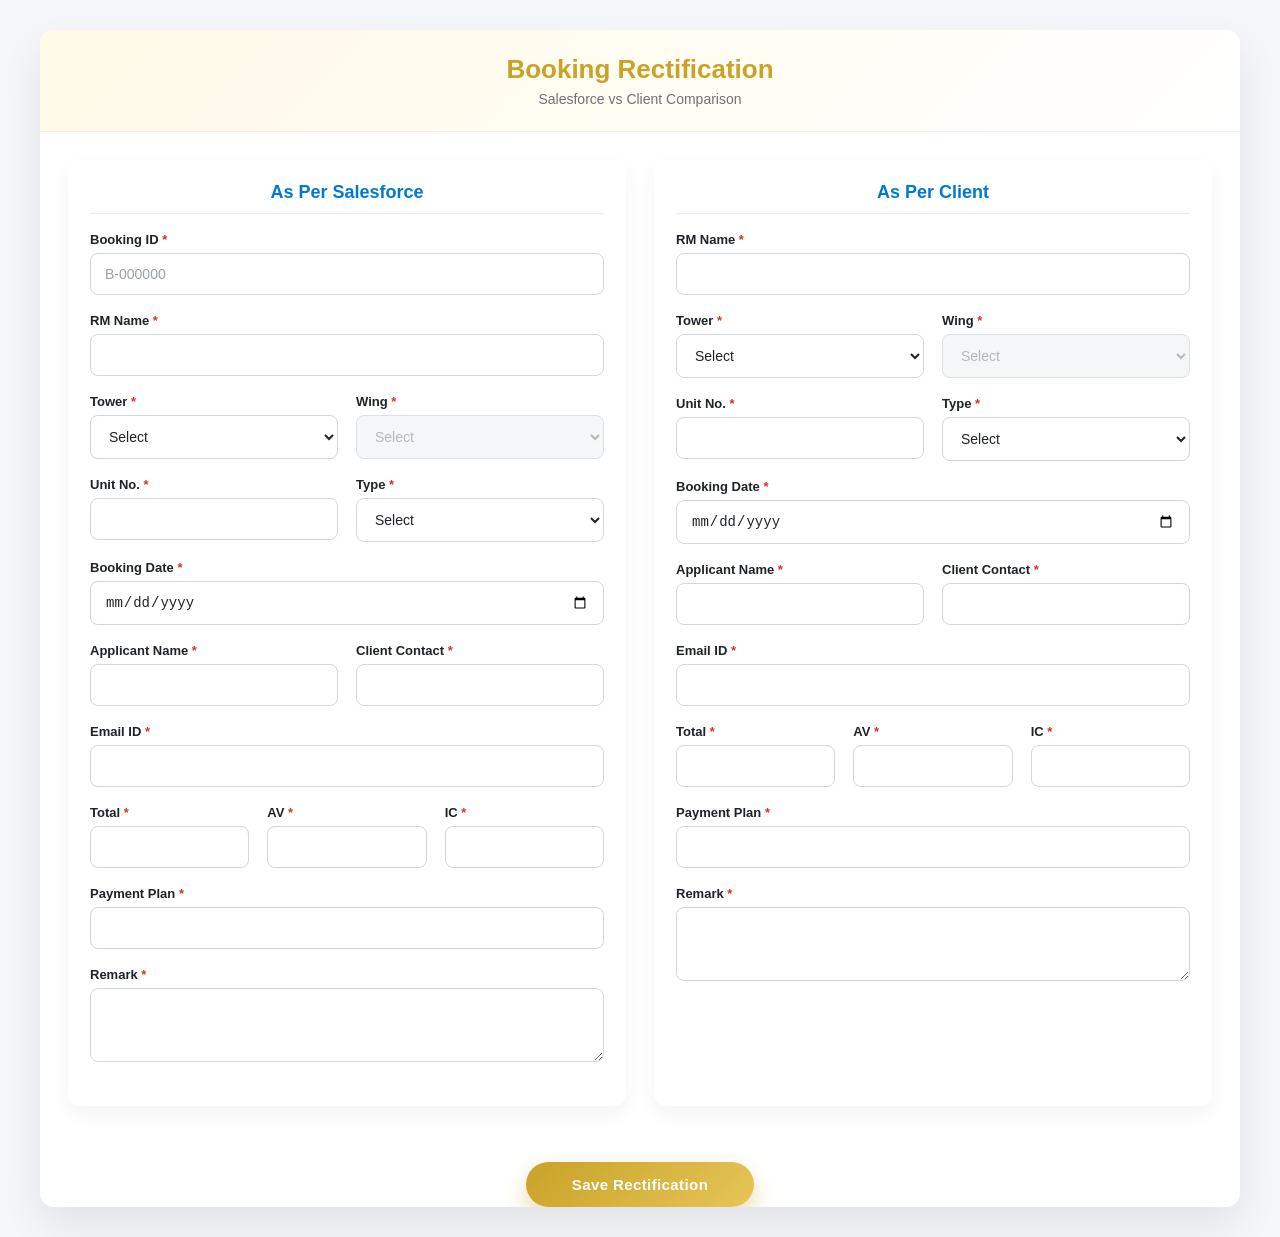
==== rectification.html @ 9d72065a "Add files via upload" ====
<!DOCTYPE html>
<html lang="en">
<head>
  <meta charset="UTF-8">
  <title>Booking Rectification</title>
  <link rel="stylesheet" href="rectification.css">
</head>
<body>

<div class="form-wrapper">

  <div class="form-header">
    <h2>Booking Rectification</h2>
    <p>Salesforce vs Client Comparison</p>
  </div>

  <!-- ===== PARALLEL CONTAINER ===== -->
  <div class="parallel-container">

    <!-- ===== SALESFORCE FORM ===== -->
    <div class="section">
      <h3>As Per Salesforce</h3>

      <form id="salesforceForm">

        <div class="field">
          <label>Booking ID</label>
          <input type="text"
                 id="bookingId"
                 name="bookingId"
                 placeholder="B-000000"
                 pattern="B-[0-9]{6}"
                 maxlength="8"
                 required>
        </div>

        <div class="field">
          <label>RM Name</label>
          <input type="text" name="rmName" required>
        </div>

        <div class="row">
          <div class="field">
            <label>Tower</label>
            <select class="tower" name="tower" required>
              <option value="">Select</option>
              <option value="TAPI">TAPI</option>
              <option value="AMAZON">AMAZON</option>
              <option value="DANUBE">DANUBE</option>
            </select>
          </div>

          <div class="field">
            <label>Wing</label>
            <select class="wing" name="wing" required disabled>
              <option value="">Select</option>
            </select>
          </div>
        </div>

        <div class="row">
          <div class="field">
            <label>Unit No.</label>
            <input type="text" name="unit" required>
          </div>

          <div class="field">
            <label>Type</label>
            <select name="type" required>
              <option value="">Select</option>
              <option>1 BHK</option>
              <option>2 BHK</option>
              <option>3 BHK</option>
            </select>
          </div>
        </div>

        <div class="field">
          <label>Booking Date</label>
          <input type="date" name="bookingDate" required>
        </div>

        <div class="row">
          <div class="field">
            <label>Applicant Name</label>
            <input type="text" name="applicantName" required>
          </div>

          <div class="field">
            <label>Client Contact</label>
            <input type="tel" name="contact" required>
          </div>
        </div>

        <div class="field">
          <label>Email ID</label>
          <input type="email" name="email" required>
        </div>

        <div class="row">
          <div class="field">
            <label>Total</label>
            <input type="number" name="total" required>
          </div>

          <div class="field">
            <label>AV</label>
            <input type="number" name="av" required>
          </div>

          <div class="field">
            <label>IC</label>
            <input type="number" name="ic" required>
          </div>
        </div>

        <div class="field">
          <label>Payment Plan</label>
          <input type="text" name="paymentPlan" required>
        </div>

        <div class="field">
          <label>Remark</label>
          <textarea name="remark" rows="3" required></textarea>
        </div>

      </form>
    </div>

    <!-- ===== CLIENT FORM ===== -->
    <div class="section">
      <h3>As Per Client</h3>

      <form id="clientForm">

        <div class="field">
          <label>RM Name</label>
          <input type="text" name="rmName" required>
        </div>

        <div class="row">
          <div class="field">
            <label>Tower</label>
            <select class="tower" name="tower" required>
              <option value="">Select</option>
              <option value="TAPI">TAPI</option>
              <option value="AMAZON">AMAZON</option>
              <option value="DANUBE">DANUBE</option>
            </select>
          </div>

          <div class="field">
            <label>Wing</label>
            <select class="wing" name="wing" required disabled>
              <option value="">Select</option>
            </select>
          </div>
        </div>

        <div class="row">
          <div class="field">
            <label>Unit No.</label>
            <input type="text" name="unit" required>
          </div>

          <div class="field">
            <label>Type</label>
            <select name="type" required>
              <option value="">Select</option>
              <option>1 BHK</option>
              <option>2 BHK</option>
              <option>3 BHK</option>
            </select>
          </div>
        </div>

        <div class="field">
          <label>Booking Date</label>
          <input type="date" name="bookingDate" required>
        </div>

        <div class="row">
          <div class="field">
            <label>Applicant Name</label>
            <input type="text" name="applicantName" required>
          </div>

          <div class="field">
            <label>Client Contact</label>
            <input type="tel" name="contact" required>
          </div>
        </div>

        <div class="field">
          <label>Email ID</label>
          <input type="email" name="email" required>
        </div>

        <div class="row">
          <div class="field">
            <label>Total</label>
            <input type="number" name="total" required>
          </div>

          <div class="field">
            <label>AV</label>
            <input type="number" name="av" required>
          </div>

          <div class="field">
            <label>IC</label>
            <input type="number" name="ic" required>
          </div>
        </div>

        <div class="field">
          <label>Payment Plan</label>
          <input type="text" name="paymentPlan" required>
        </div>

        <div class="field">
          <label>Remark</label>
          <textarea name="remark" rows="3" required></textarea>
        </div>

      </form>
    </div>

  </div>

  <!-- ===== ONE GLOBAL SAVE BUTTON ===== -->
  <div class="actions">
    <button id="saveAll">Save Rectification</button>
  </div>

</div>

<script src="rectification.js"></script>

<script>
  // Force Booking ID uppercase
  document.getElementById("bookingId").addEventListener("input", function () {
    this.value = this.value.toUpperCase();
  });
</script>

</body>
</html>
---- rectification.css ----
/* ================= RESET ================= */
* {
  box-sizing: border-box;
  margin: 0;
  padding: 0;
}

/* ================= THEME ================= */
:root {
  --primary: #c9a227;       /* Gold */
  --accent: #0078d4;
  --bg: #f4f6f9;
  --border: #d0d7de;
  --text: #1f2328;
  --muted: #6a737d;
  --danger: #d93025;
}

/* ================= BODY ================= */
body {
  font-family: "Inter", "Segoe UI", Arial, Helvetica, sans-serif;
  background: var(--bg);
  padding: 30px;
  color: var(--text);
}

/* ================= MAIN WRAPPER ================= */
.form-wrapper {
  max-width: 1200px;
  margin: auto;
  background: #ffffff;
  border-radius: 14px;
  box-shadow: 0 18px 40px rgba(0, 0, 0, 0.08);
  overflow: hidden;
}

/* ================= HEADER ================= */
.form-header {
  padding: 24px 30px;
  background: linear-gradient(135deg, #fff9e6, #ffffff);
  border-bottom: 1px solid #eee;
  text-align: center;
}

.form-header h2 {
  font-size: 26px;
  color: var(--primary);
  font-weight: 700;
}

.form-header p {
  margin-top: 6px;
  font-size: 14px;
  color: var(--muted);
}

/* ================= PARALLEL LAYOUT ================= */
.parallel-container {
  display: grid;
  grid-template-columns: 1fr 1fr;
  gap: 28px;
  padding: 28px;
}

/* ================= SECTION (FORM CARD) ================= */
.section {
  background: #ffffff;
  border-radius: 12px;
  padding: 22px;
  box-shadow: 0 8px 20px rgba(0, 0, 0, 0.05);
}

.section h3 {
  text-align: center;
  margin-bottom: 18px;
  font-size: 18px;
  font-weight: 600;
  color: var(--accent);
  padding-bottom: 10px;
  border-bottom: 1px solid #eee;
}

/* ================= FORM ELEMENTS ================= */
form {
  margin-top: 10px;
}

.field {
  margin-bottom: 18px;
}

.row {
  display: flex;
  gap: 18px;
}

.row .field {
  flex: 1;
}

/* ================= LABELS ================= */
label {
  display: block;
  font-size: 13px;
  font-weight: 600;
  color: var(--text);
  margin-bottom: 6px;
}

label::after {
  content: " *";
  color: var(--danger);
}

/* ================= INPUTS ================= */
input,
select,
textarea {
  width: 100%;
  padding: 12px 14px;
  font-size: 14px;
  border-radius: 8px;
  border: 1px solid var(--border);
  background: #ffffff;
  color: var(--text);
  transition: all 0.2s ease;
}

input::placeholder,
textarea::placeholder {
  color: #9aa0a6;
}

textarea {
  resize: vertical;
}

/* Focus */
input:focus,
select:focus,
textarea:focus {
  outline: none;
  border-color: var(--primary);
  box-shadow: 0 0 0 3px rgba(201, 162, 39, 0.2);
}

/* Disabled */
select:disabled {
  background: #f1f3f4;
  color: #999;
  cursor: not-allowed;
}

/* ================= ACTIONS ================= */
.actions {
  text-align: center;
  margin-top: 28px;
}

button {
  background: linear-gradient(135deg, var(--primary), #e6c558);
  color: #ffffff;
  border: none;
  padding: 14px 46px;
  font-size: 15px;
  font-weight: 600;
  border-radius: 999px;
  cursor: pointer;
  letter-spacing: 0.4px;
  box-shadow: 0 10px 22px rgba(201, 162, 39, 0.4);
  transition: all 0.25s ease;
}

button:hover {
  transform: translateY(-2px);
  box-shadow: 0 16px 30px rgba(201, 162, 39, 0.5);
}

button:active {
  transform: translateY(0);
}

/* ================= RESPONSIVE ================= */
@media (max-width: 900px) {
  .parallel-container {
    grid-template-columns: 1fr;
  }
}

@media (max-width: 600px) {
  body {
    padding: 15px;
  }

  .row {
    flex-direction: column;
  }

  button {
    width: 100%;
  }
}
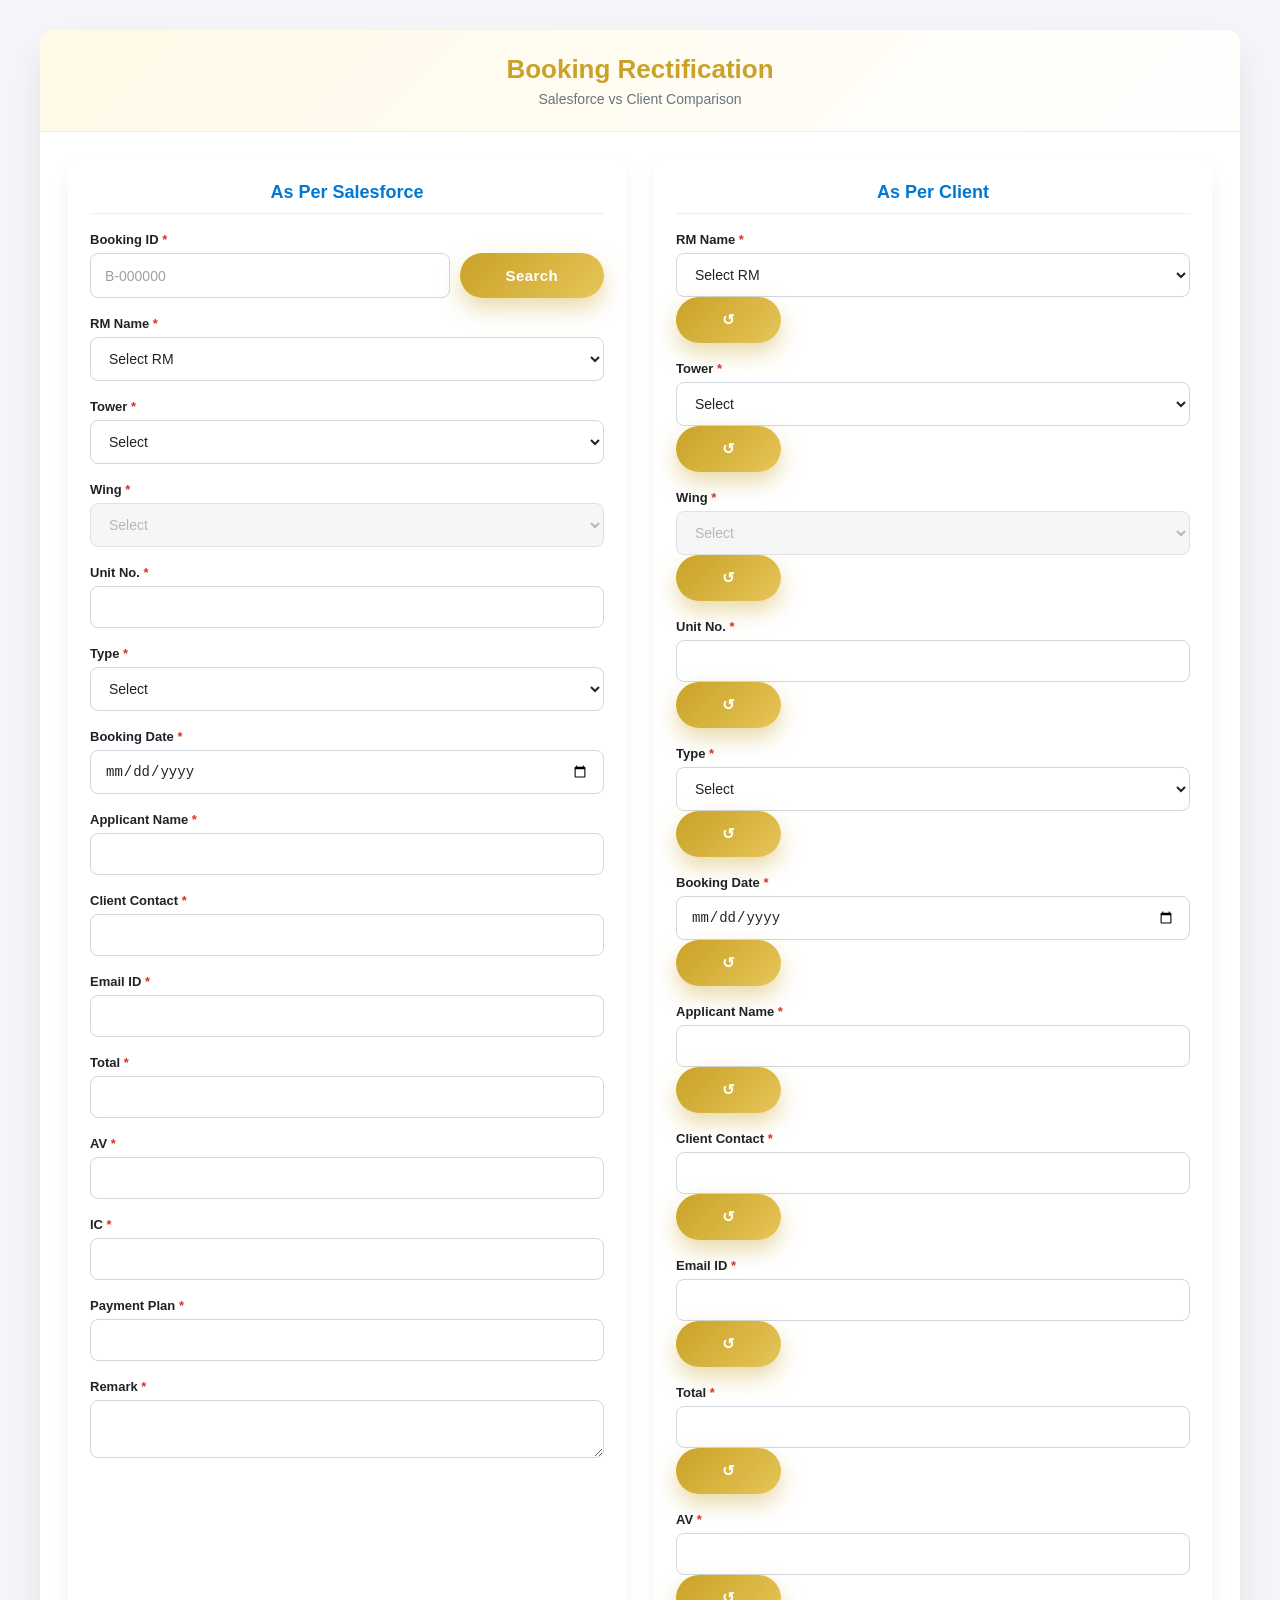
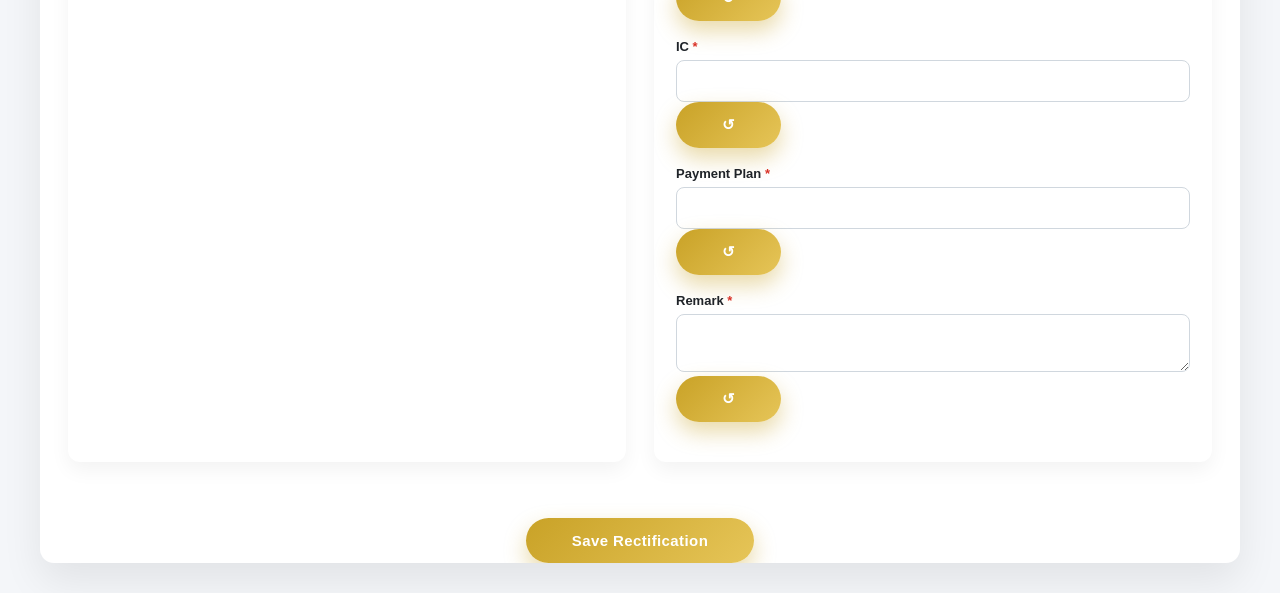
==== commit b315a001: "Update rectification.html" ====
--- a/rectification.html
+++ b/rectification.html
@@ -2,6 +2,7 @@
 <html lang="en">
 <head>
   <meta charset="UTF-8">
+  <meta name="viewport" content="width=device-width, initial-scale=1.0">
   <title>Booking Rectification</title>
   <link rel="stylesheet" href="rectification.css">
 </head>
@@ -14,223 +15,285 @@
     <p>Salesforce vs Client Comparison</p>
   </div>
 
-  <!-- ===== PARALLEL CONTAINER ===== -->
   <div class="parallel-container">
 
-    <!-- ===== SALESFORCE FORM ===== -->
+    <!-- ================= SALESFORCE SIDE ================= -->
     <div class="section">
       <h3>As Per Salesforce</h3>
 
-      <form id="salesforceForm">
+      <form id="salesforceForm" autocomplete="off">
 
         <div class="field">
           <label>Booking ID</label>
-          <input type="text"
-                 id="bookingId"
-                 name="bookingId"
-                 placeholder="B-000000"
-                 pattern="B-[0-9]{6}"
-                 maxlength="8"
-                 required>
+          <div style="display:flex; gap:10px;">
+            <input type="text"
+                   id="bookingId"
+                   name="bookingId"
+                   placeholder="B-000000"
+                   pattern="B-[0-9]{6}"
+                   maxlength="8"
+                   required>
+            <button type="button" id="searchBtn">Search</button>
+          </div>
+          <small id="bookingStatus"></small>
         </div>
 
         <div class="field">
           <label>RM Name</label>
-          <input type="text" name="rmName" required>
-        </div>
-
-        <div class="row">
-          <div class="field">
-            <label>Tower</label>
+          <select name="rmName" required>
+            <option value="">Select RM</option>
+            <option>RM 1</option>
+            <option>RM 2</option>
+            <option>RM 3</option>
+            <option>RM 4</option>
+            <option>RM 5</option>
+            <option>RM 6</option>
+            <option>RM 7</option>
+          </select>
+        </div>
+
+        <div class="field">
+          <label>Tower</label>
+          <select class="tower" name="tower" required>
+            <option value="">Select</option>
+            <option value="TAPI">TAPI</option>
+            <option value="AMAZON">AMAZON</option>
+            <option value="DANUBE">DANUBE</option>
+          </select>
+        </div>
+
+        <div class="field">
+          <label>Wing</label>
+          <select class="wing" name="wing" required disabled>
+            <option value="">Select</option>
+          </select>
+        </div>
+
+        <div class="field">
+          <label>Unit No.</label>
+          <input type="text" name="unit" required>
+        </div>
+
+        <div class="field">
+          <label>Type</label>
+          <select name="type" required>
+            <option value="">Select</option>
+            <option>1 BHK</option>
+            <option>2 BHK</option>
+            <option>3 BHK</option>
+          </select>
+        </div>
+
+        <div class="field">
+          <label>Booking Date</label>
+          <input type="date" name="bookingDate" required>
+        </div>
+
+        <div class="field">
+          <label>Applicant Name</label>
+          <input type="text" name="applicantName" required>
+        </div>
+
+        <div class="field">
+          <label>Client Contact</label>
+          <input type="tel" name="contact" required>
+        </div>
+
+        <div class="field">
+          <label>Email ID</label>
+          <input type="email" name="email" required>
+        </div>
+
+        <div class="field">
+          <label>Total</label>
+          <input type="number" name="total" required>
+        </div>
+
+        <div class="field">
+          <label>AV</label>
+          <input type="number" name="av" required>
+        </div>
+
+        <div class="field">
+          <label>IC</label>
+          <input type="number" name="ic" required>
+        </div>
+
+        <div class="field">
+          <label>Payment Plan</label>
+          <input type="text" name="paymentPlan" required>
+        </div>
+
+        <div class="field">
+          <label>Remark</label>
+          <textarea name="remark"></textarea>
+        </div>
+
+      </form>
+    </div>
+
+    <!-- ================= CLIENT SIDE ================= -->
+    <div class="section">
+      <h3>As Per Client</h3>
+
+      <form id="clientForm" autocomplete="off">
+
+        <!-- COPY FIELD TEMPLATE -->
+        
+        <!-- RM -->
+        <div class="field copy-field">
+          <label>RM Name</label>
+          <div class="copy-wrapper">
+            <select name="rmName" required>
+              <option value="">Select RM</option>
+              <option>RM 1</option>
+              <option>RM 2</option>
+              <option>RM 3</option>
+              <option>RM 4</option>
+              <option>RM 5</option>
+              <option>RM 6</option>
+              <option>RM 7</option>
+            </select>
+            <button type="button" class="copy-btn">↺</button>
+          </div>
+        </div>
+
+        <!-- Tower -->
+        <div class="field copy-field">
+          <label>Tower</label>
+          <div class="copy-wrapper">
             <select class="tower" name="tower" required>
               <option value="">Select</option>
               <option value="TAPI">TAPI</option>
               <option value="AMAZON">AMAZON</option>
               <option value="DANUBE">DANUBE</option>
             </select>
-          </div>
-
-          <div class="field">
-            <label>Wing</label>
+            <button type="button" class="copy-btn">↺</button>
+          </div>
+        </div>
+
+        <!-- Wing -->
+        <div class="field copy-field">
+          <label>Wing</label>
+          <div class="copy-wrapper">
             <select class="wing" name="wing" required disabled>
               <option value="">Select</option>
             </select>
-          </div>
-        </div>
-
-        <div class="row">
-          <div class="field">
-            <label>Unit No.</label>
+            <button type="button" class="copy-btn">↺</button>
+          </div>
+        </div>
+
+        <!-- Unit -->
+        <div class="field copy-field">
+          <label>Unit No.</label>
+          <div class="copy-wrapper">
             <input type="text" name="unit" required>
-          </div>
-
-          <div class="field">
-            <label>Type</label>
+            <button type="button" class="copy-btn">↺</button>
+          </div>
+        </div>
+
+        <!-- Type -->
+        <div class="field copy-field">
+          <label>Type</label>
+          <div class="copy-wrapper">
             <select name="type" required>
               <option value="">Select</option>
               <option>1 BHK</option>
               <option>2 BHK</option>
               <option>3 BHK</option>
             </select>
-          </div>
-        </div>
-
-        <div class="field">
+            <button type="button" class="copy-btn">↺</button>
+          </div>
+        </div>
+
+        <!-- Booking Date -->
+        <div class="field copy-field">
           <label>Booking Date</label>
-          <input type="date" name="bookingDate" required>
-        </div>
-
-        <div class="row">
-          <div class="field">
-            <label>Applicant Name</label>
+          <div class="copy-wrapper">
+            <input type="date" name="bookingDate" required>
+            <button type="button" class="copy-btn">↺</button>
+          </div>
+        </div>
+
+        <!-- Applicant -->
+        <div class="field copy-field">
+          <label>Applicant Name</label>
+          <div class="copy-wrapper">
             <input type="text" name="applicantName" required>
-          </div>
-
-          <div class="field">
-            <label>Client Contact</label>
+            <button type="button" class="copy-btn">↺</button>
+          </div>
+        </div>
+
+        <!-- Contact -->
+        <div class="field copy-field">
+          <label>Client Contact</label>
+          <div class="copy-wrapper">
             <input type="tel" name="contact" required>
-          </div>
-        </div>
-
-        <div class="field">
+            <button type="button" class="copy-btn">↺</button>
+          </div>
+        </div>
+
+        <!-- Email -->
+        <div class="field copy-field">
           <label>Email ID</label>
-          <input type="email" name="email" required>
-        </div>
-
-        <div class="row">
-          <div class="field">
-            <label>Total</label>
+          <div class="copy-wrapper">
+            <input type="email" name="email" required>
+            <button type="button" class="copy-btn">↺</button>
+          </div>
+        </div>
+
+        <!-- Total -->
+        <div class="field copy-field">
+          <label>Total</label>
+          <div class="copy-wrapper">
             <input type="number" name="total" required>
-          </div>
-
-          <div class="field">
-            <label>AV</label>
+            <button type="button" class="copy-btn">↺</button>
+          </div>
+        </div>
+
+        <!-- AV -->
+        <div class="field copy-field">
+          <label>AV</label>
+          <div class="copy-wrapper">
             <input type="number" name="av" required>
-          </div>
-
-          <div class="field">
-            <label>IC</label>
+            <button type="button" class="copy-btn">↺</button>
+          </div>
+        </div>
+
+        <!-- IC -->
+        <div class="field copy-field">
+          <label>IC</label>
+          <div class="copy-wrapper">
             <input type="number" name="ic" required>
-          </div>
-        </div>
-
-        <div class="field">
+            <button type="button" class="copy-btn">↺</button>
+          </div>
+        </div>
+
+        <!-- Payment -->
+        <div class="field copy-field">
           <label>Payment Plan</label>
-          <input type="text" name="paymentPlan" required>
-        </div>
-
-        <div class="field">
+          <div class="copy-wrapper">
+            <input type="text" name="paymentPlan" required>
+            <button type="button" class="copy-btn">↺</button>
+          </div>
+        </div>
+
+        <!-- Remark -->
+        <div class="field copy-field">
           <label>Remark</label>
-          <textarea name="remark" rows="3" required></textarea>
+          <div class="copy-wrapper">
+            <textarea name="remark"></textarea>
+            <button type="button" class="copy-btn">↺</button>
+          </div>
         </div>
 
       </form>
     </div>
 
-    <!-- ===== CLIENT FORM ===== -->
-    <div class="section">
-      <h3>As Per Client</h3>
-
-      <form id="clientForm">
-
-        <div class="field">
-          <label>RM Name</label>
-          <input type="text" name="rmName" required>
-        </div>
-
-        <div class="row">
-          <div class="field">
-            <label>Tower</label>
-            <select class="tower" name="tower" required>
-              <option value="">Select</option>
-              <option value="TAPI">TAPI</option>
-              <option value="AMAZON">AMAZON</option>
-              <option value="DANUBE">DANUBE</option>
-            </select>
-          </div>
-
-          <div class="field">
-            <label>Wing</label>
-            <select class="wing" name="wing" required disabled>
-              <option value="">Select</option>
-            </select>
-          </div>
-        </div>
-
-        <div class="row">
-          <div class="field">
-            <label>Unit No.</label>
-            <input type="text" name="unit" required>
-          </div>
-
-          <div class="field">
-            <label>Type</label>
-            <select name="type" required>
-              <option value="">Select</option>
-              <option>1 BHK</option>
-              <option>2 BHK</option>
-              <option>3 BHK</option>
-            </select>
-          </div>
-        </div>
-
-        <div class="field">
-          <label>Booking Date</label>
-          <input type="date" name="bookingDate" required>
-        </div>
-
-        <div class="row">
-          <div class="field">
-            <label>Applicant Name</label>
-            <input type="text" name="applicantName" required>
-          </div>
-
-          <div class="field">
-            <label>Client Contact</label>
-            <input type="tel" name="contact" required>
-          </div>
-        </div>
-
-        <div class="field">
-          <label>Email ID</label>
-          <input type="email" name="email" required>
-        </div>
-
-        <div class="row">
-          <div class="field">
-            <label>Total</label>
-            <input type="number" name="total" required>
-          </div>
-
-          <div class="field">
-            <label>AV</label>
-            <input type="number" name="av" required>
-          </div>
-
-          <div class="field">
-            <label>IC</label>
-            <input type="number" name="ic" required>
-          </div>
-        </div>
-
-        <div class="field">
-          <label>Payment Plan</label>
-          <input type="text" name="paymentPlan" required>
-        </div>
-
-        <div class="field">
-          <label>Remark</label>
-          <textarea name="remark" rows="3" required></textarea>
-        </div>
-
-      </form>
-    </div>
-
   </div>
 
-  <!-- ===== ONE GLOBAL SAVE BUTTON ===== -->
   <div class="actions">
-    <button id="saveAll">Save Rectification</button>
+    <button id="saveAll" type="button">Save Rectification</button>
   </div>
 
 </div>
@@ -238,10 +301,9 @@
 <script src="rectification.js"></script>
 
 <script>
-  // Force Booking ID uppercase
-  document.getElementById("bookingId").addEventListener("input", function () {
-    this.value = this.value.toUpperCase();
-  });
+document.getElementById("bookingId").addEventListener("input", function () {
+  this.value = this.value.toUpperCase();
+});
 </script>
 
 </body>
